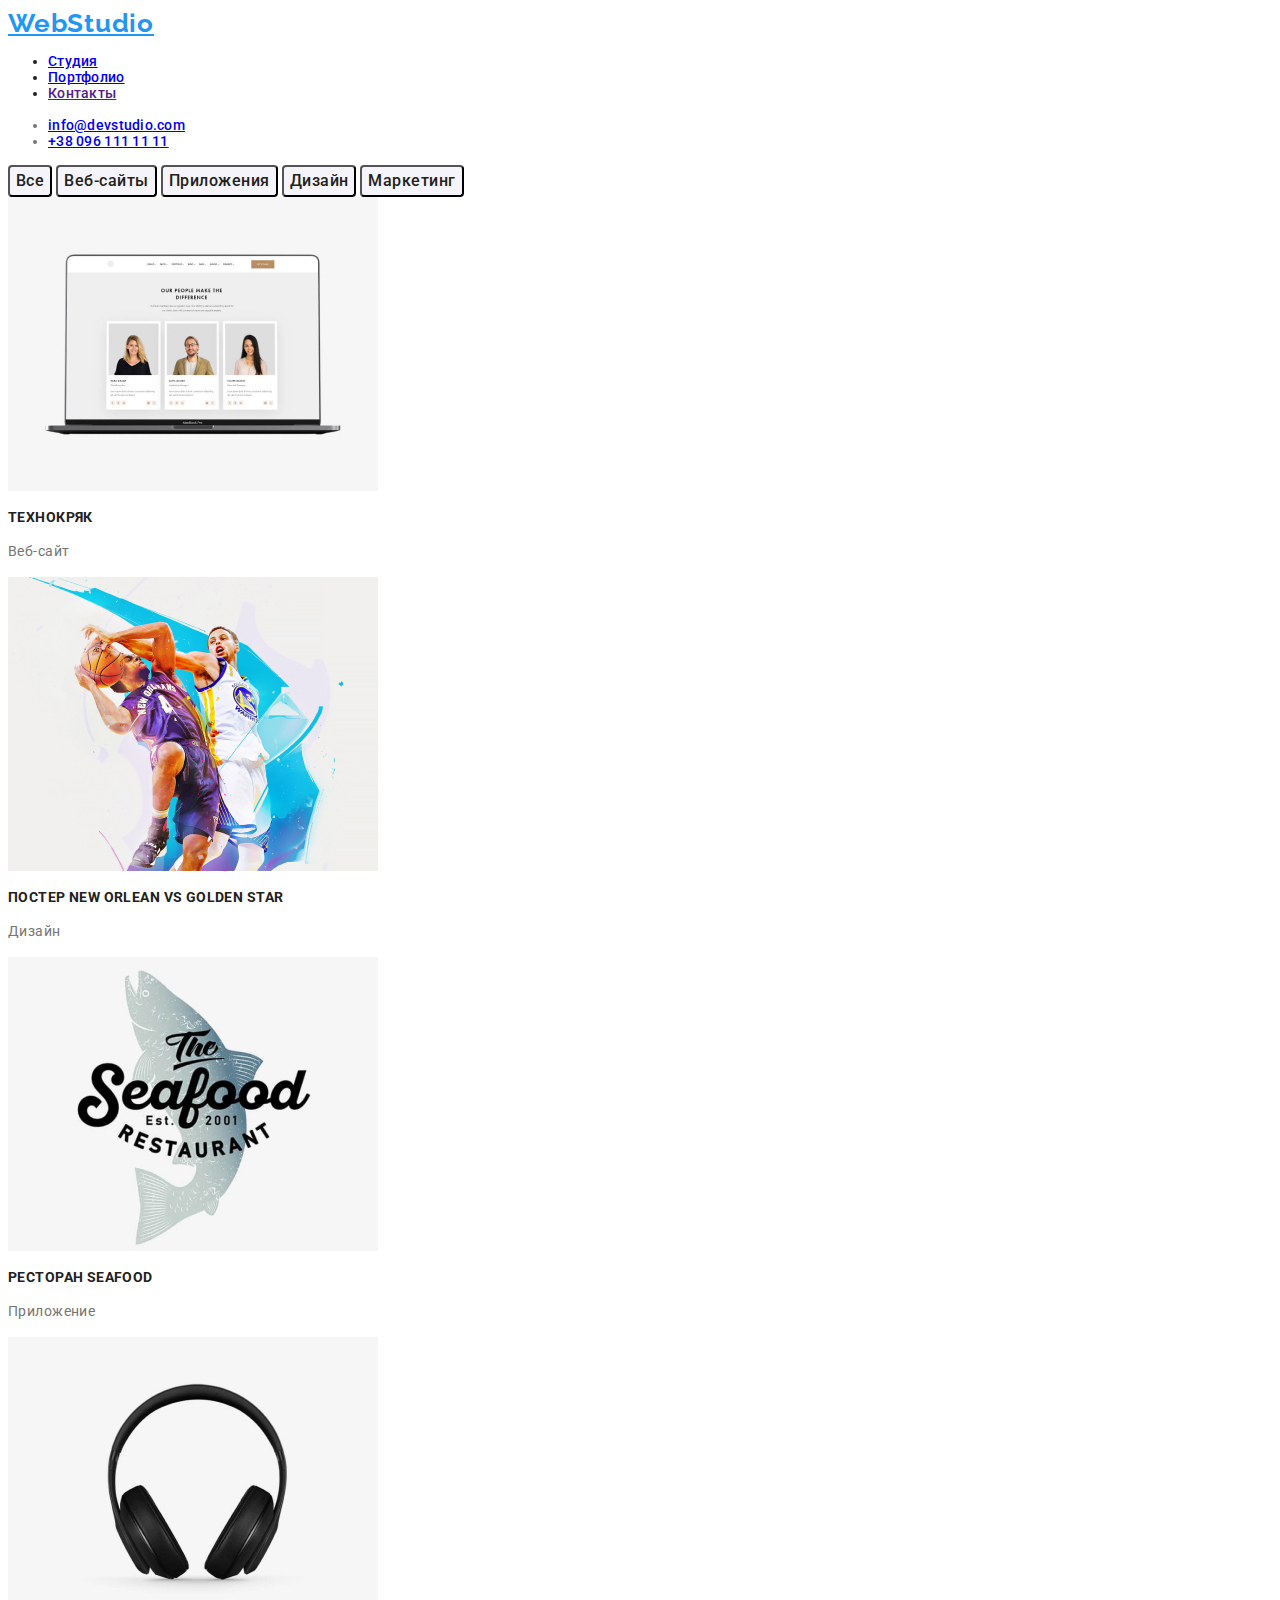
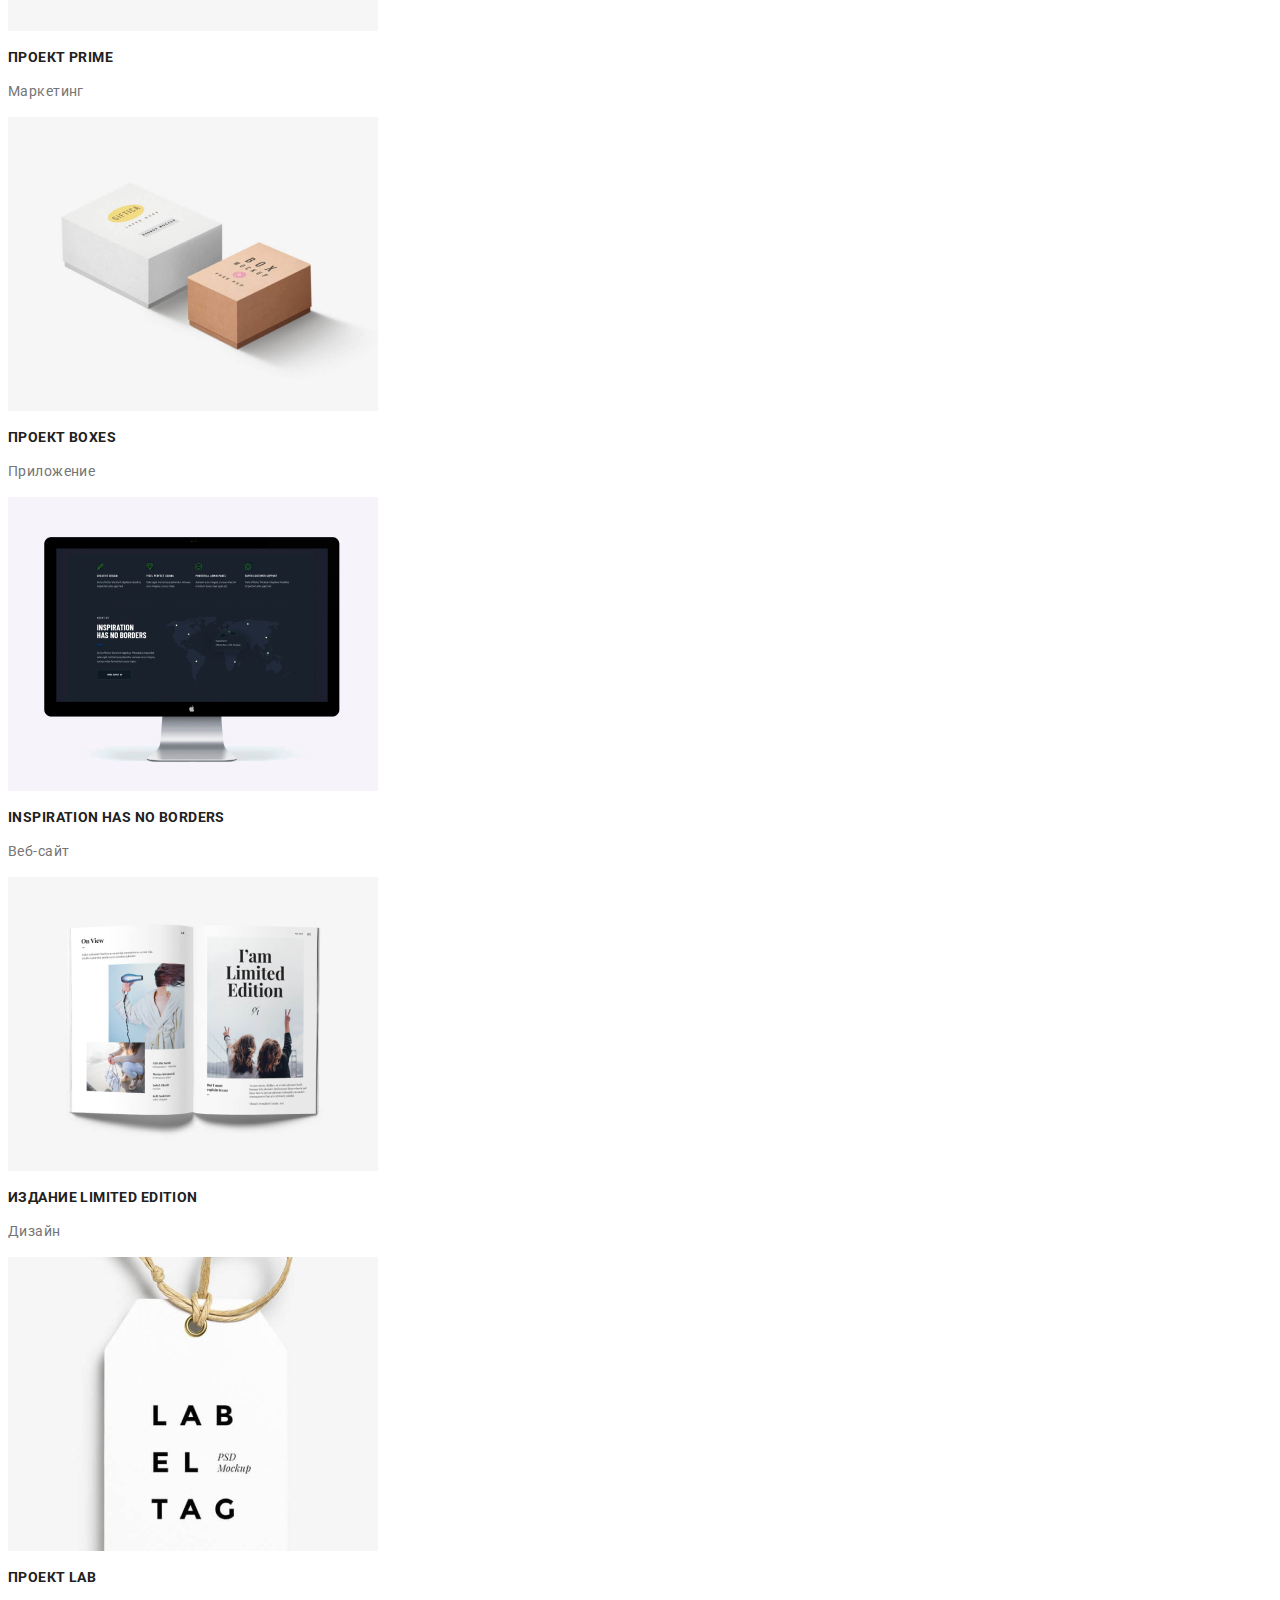
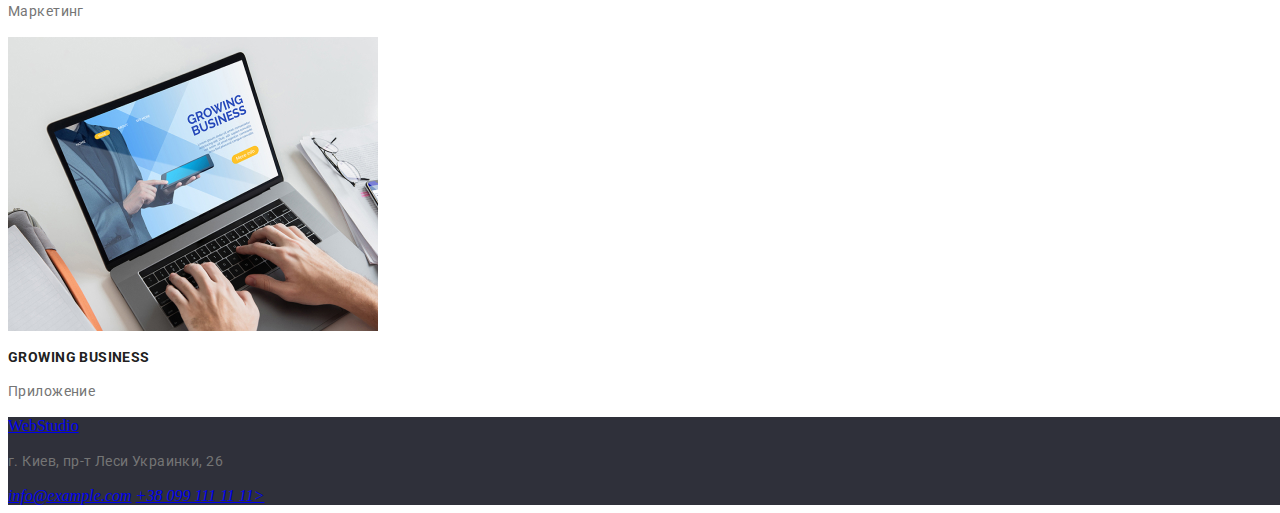
==== portfolio.html @ 16d33885 "version 1.5" ====
<!DOCTYPE html>
<html lang="en">
<head>
    <meta charset="UTF-8">
    <meta http-equiv="X-UA-Compatible" content="IE=edge">
    <meta name="viewport" content="width=device-width, initial-scale=1.0">
    <title>Портфолио</title>
    <link rel="stylesheet" href="/css/styles.css">
    <link rel="preconnect" href="https://fonts.googleapis.com">
    <link rel="preconnect" href="https://fonts.gstatic.com" crossorigin>
    <link href="https://fonts.googleapis.com/css2?family=Raleway:wght@700&display=swap" rel="stylesheet">
    <link rel="preconnect" href="https://fonts.googleapis.com">
    <link rel="preconnect" href="https://fonts.gstatic.com" crossorigin>
    <link href="https://fonts.googleapis.com/css2?family=Roboto:wght@500&display=swap" rel="stylesheet">
</head>
<body>
    <header>
        <nav>
            <a href="/index.html" class="WebStudio">WebStudio</a>

            <ul class="header">
                <li class="li1"><a href="./index.html">Студия</a></li>
                <li class="li1"><a href="./portfolio.html">Портфолио</a></li>
                <li class="li1"><a href="">Контакты</a></li>
            </ul>
        </nav>

        <ul>
            <li class="mail" class="li1"><a href="mailto:info@devstudio.com">info@devstudio.com</a></li>
            <li class="tel" class="li1"><a href="tel:+380961111111">+38 096 111 11 11</a></li>
        </ul>
    </header>
    <main>
        <div class="portfolio-buuton">
        <button type="button" class="but1">Все</button>
        <button type="button" class="but1">Веб-сайты</button>
        <button type="button" class="but1">Приложения</button>
        <button type="button" class="but1">Дизайн</button>
        <button type="button" class="but1">Маркетинг</button>   
        </div>
        <div class="portfolio-images">
        
        <div class="img1">
        <img src="/images/img8.jpg" alt="">
        <h3 class="ht">Технокряк</h3>
        <p class="po">Веб-сайт</p>
        
        <img src="/images/img9.jpg" alt="">
        <h3 class="ht">Постер New Orlean vs Golden Star</h3>
        <p class="po">Дизайн</p> 
        <img src="/images/img10.jpg" alt="">
        <h3 class="ht">Ресторан Seafood</h3>
        <p class="po">Приложение</p>
        </div>

        <div class="img1">
        <img src="/images/img11.jpg" alt="">
        <h3 class="ht">Проект Prime</h3>
        <p class="po">Маркетинг</p>
        <img src="/images/img12.jpg" alt="">
        <h3 class="ht">Проект Boxes</h3>
        <p class="po">Приложение</p>
        <img src="/images/img13.jpg" alt="">
        <h3 class="ht">Inspiration has no Borders</h3>
        <p class="po">Веб-сайт</p>            
        </div>
        
        <div class="img1">
        <img src="/images/img14.jpg" alt="">
        <h3 class="ht">Издание Limited Edition</h3>
        <p class="po">Дизайн</p>
        <img src="/images/img15.jpg" alt="">
        <h3 class="ht">Проект LAB</h3>
        <p class="po">Маркетинг</p>
        <img src="/images/img16.jpg" alt="">
        <h3 class="ht">Growing Business</h3>
        <p class="po">Приложение</p>   
        </div>
        </div>

    </main>
    <footer>
        <a href="/index.html" class="w2">WebStudio</a>
        <address>
                 <p class="p6">г. Киев, пр-т Леси Украинки, 26</p>
        <a href="mailto:info@example.com" class="a1">info@example.com</a>
        <a href="tel:+38 099 111 11 11" class="a1">+38 099 111 11 11></a>   
        </address>

    </footer>
</body>
</html>
---- css/styles.css ----
.li1 {
    font-size: 14px;

}

.WebStudio {
font-family: 'Raleway';
font-style: normal;
font-weight: 700;
font-size: 26px;
line-height: 31px;
/* identical to box height */

letter-spacing: 0.03em;

color: #2196F3;

}

.header {
font-family: 'Roboto';
font-style: normal;
font-weight: 500;
font-size: 14px;
line-height: 16px;
letter-spacing: 0.02em;

color: #212121;
}

.header:hover {
font-family: 'Roboto';
font-style: normal;
font-weight: 500;
font-size: 14px;
line-height: 16px;
letter-spacing: 0.02em;

color: #2196F3;
}

.mail {
    font-family: 'Roboto';
    font-style: normal;
    font-weight: 500;
    font-size: 14px;
    line-height: 16px;
    letter-spacing: 0.02em;
    
    color: #757575;
    
}

.tel {
    font-family: 'Roboto';
    font-style: normal;
    font-weight: 500;
    font-size: 14px;
    line-height: 16px;
    letter-spacing: 0.02em;
    
    color: #757575;
    
}

.mail:hover {
    font-family: 'Roboto';
    font-style: normal;
    font-weight: 500;
    font-size: 14px;
    line-height: 16px;
    letter-spacing: 0.02em;
    
    color: #2196F3;
    
}

.tel:hover {
    font-family: 'Roboto';
    font-style: normal;
    font-weight: 500;
    font-size: 14px;
    line-height: 16px;
    letter-spacing: 0.02em;
    
    color: #2196F3;
    
}

.eff {
    font-family: 'Roboto';
    font-style: normal;
    font-weight: 900;
    font-size: 44px;
    line-height: 60px;
    /* or 136% */
    
    text-align: center;
    letter-spacing: 0.06em;
    text-transform: uppercase;
    
    color: #FFFFFF;
    
    text-shadow: 0px 4px 4px rgba(0, 0, 0, 0.25);
    background: #2F303A;
}

.but {
    
    background: #2196F3;
    box-shadow: 0px 4px 4px rgba(0, 0, 0, 0.15);
    border-radius: 4px;
    font-family: 'Roboto';
font-style: normal;
font-weight: 700;
font-size: 16px;
line-height: 30px;
/* identical to box height, or 188% */

display: flex;
align-items: center;
text-align: center;
letter-spacing: 0.06em;

color: #FFFFFF;
}

.sec1 {
    background: #2F303A;
    align-items: center;
}

h3 {
    font-family: 'Roboto';
    font-style: normal;
    font-weight: 700;
    font-size: 14px;
    line-height: 16px;
    letter-spacing: 0.03em;
    text-transform: uppercase;
    
    color: #212121;
}

p {
    font-family: 'Roboto';
    font-style: normal;
    font-weight: 400;
    font-size: 14px;
    line-height: 24px;
    /* or 171% */
    
    letter-spacing: 0.03em;
    
    color: #757575;
    
}

h2 {
    font-family: 'Roboto';
font-style: normal;
font-weight: 700;
font-size: 36px;
line-height: 42px;
text-align: center;
letter-spacing: 0.03em;

color: #212121;

}


main {
    width: 1600px;
}

header {
    width: 1600px;
}

footer {
    width: 1600px;
    background: #2F303A;
}


.but1 {
    background: #F5F4FA;
    border-radius: 4px;
    font-family: 'Roboto';
    font-style: normal;
    font-weight: 500;
    font-size: 16px;
    line-height: 26px;
    /* identical to box height, or 162% */
    
    text-align: center;
    letter-spacing: 0.03em;
    
    color: #212121;
}

.but1:hover {
    background: #2196F3;
    /* shadow-middle */
    
    box-shadow: 0px 3px 1px rgba(0, 0, 0, 0.1), 0px 1px 2px rgba(0, 0, 0, 0.08), 0px 2px 2px rgba(0, 0, 0, 0.12);
    border-radius: 4px;
    font-family: 'Roboto';
font-style: normal;
font-weight: 500;
font-size: 16px;
line-height: 26px;
/* identical to box height, or 162% */

text-align: center;
letter-spacing: 0.03em;

color: #FFFFFF;

}
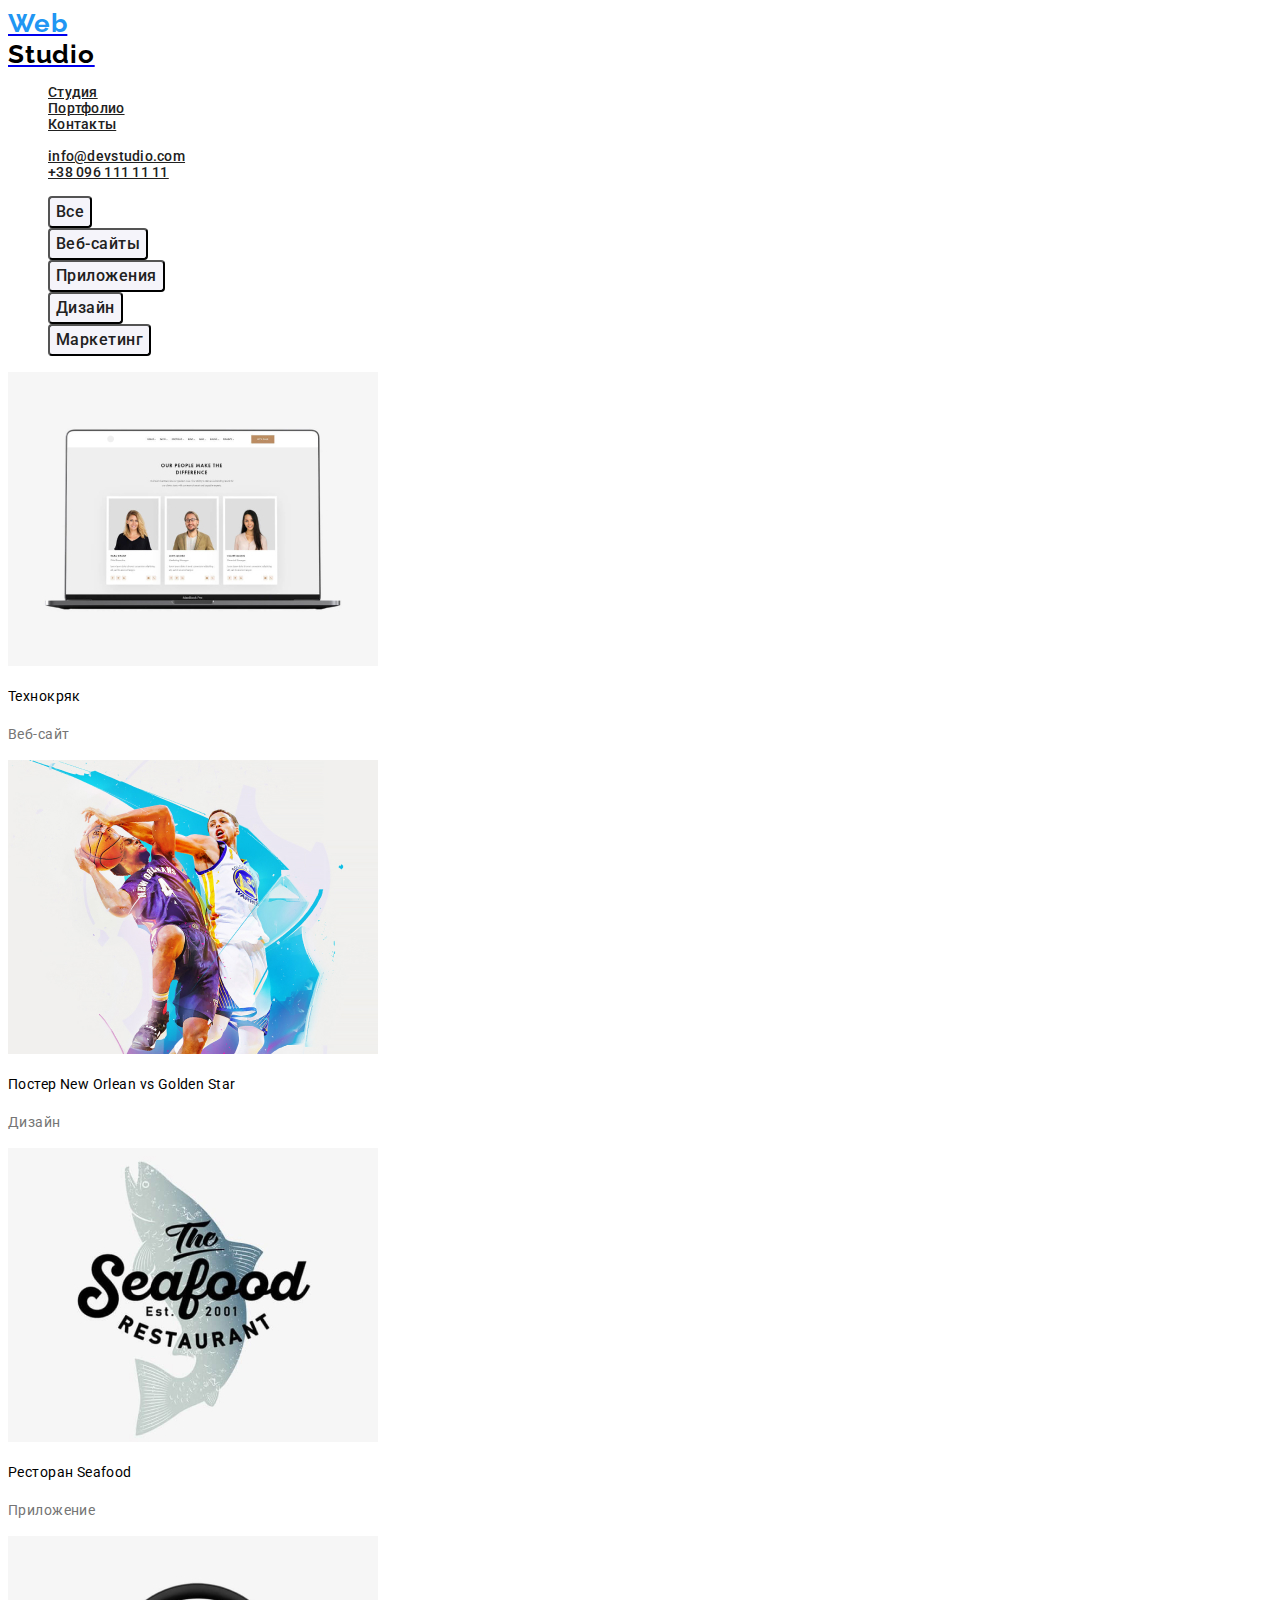
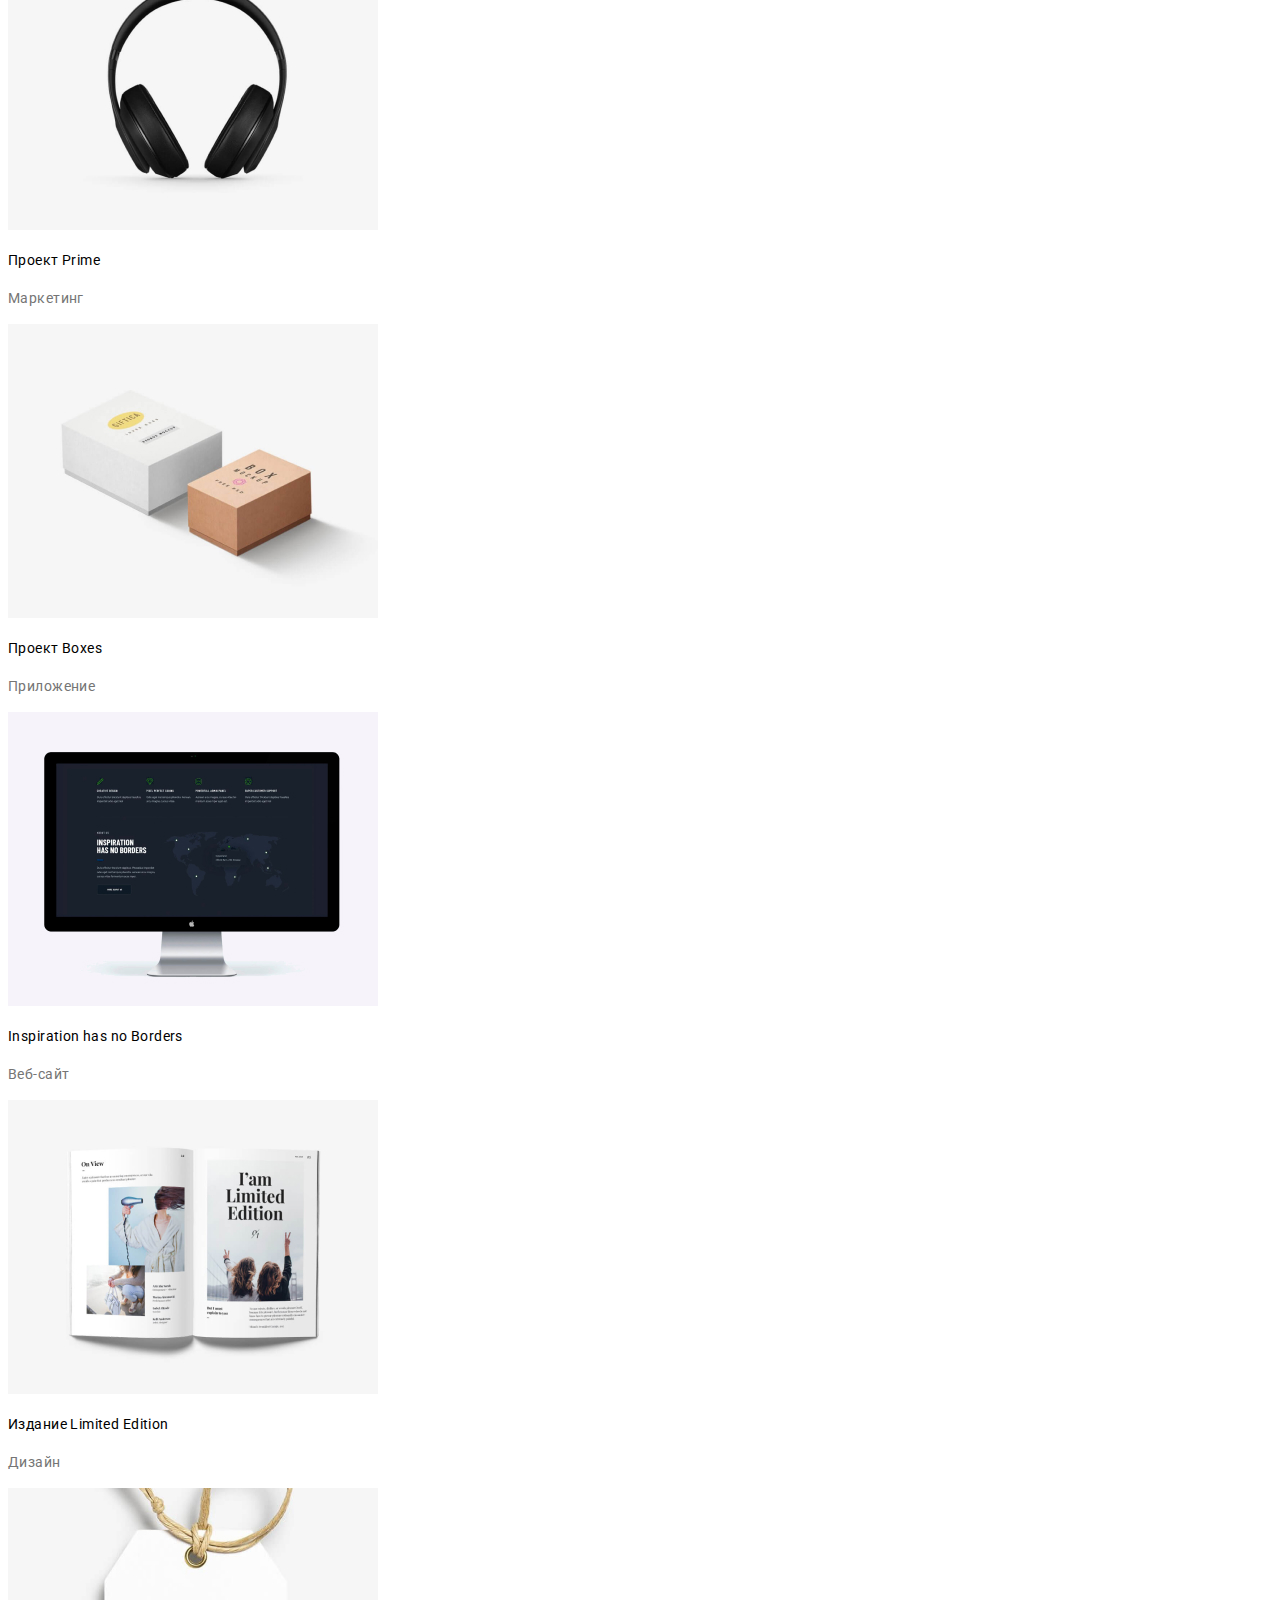
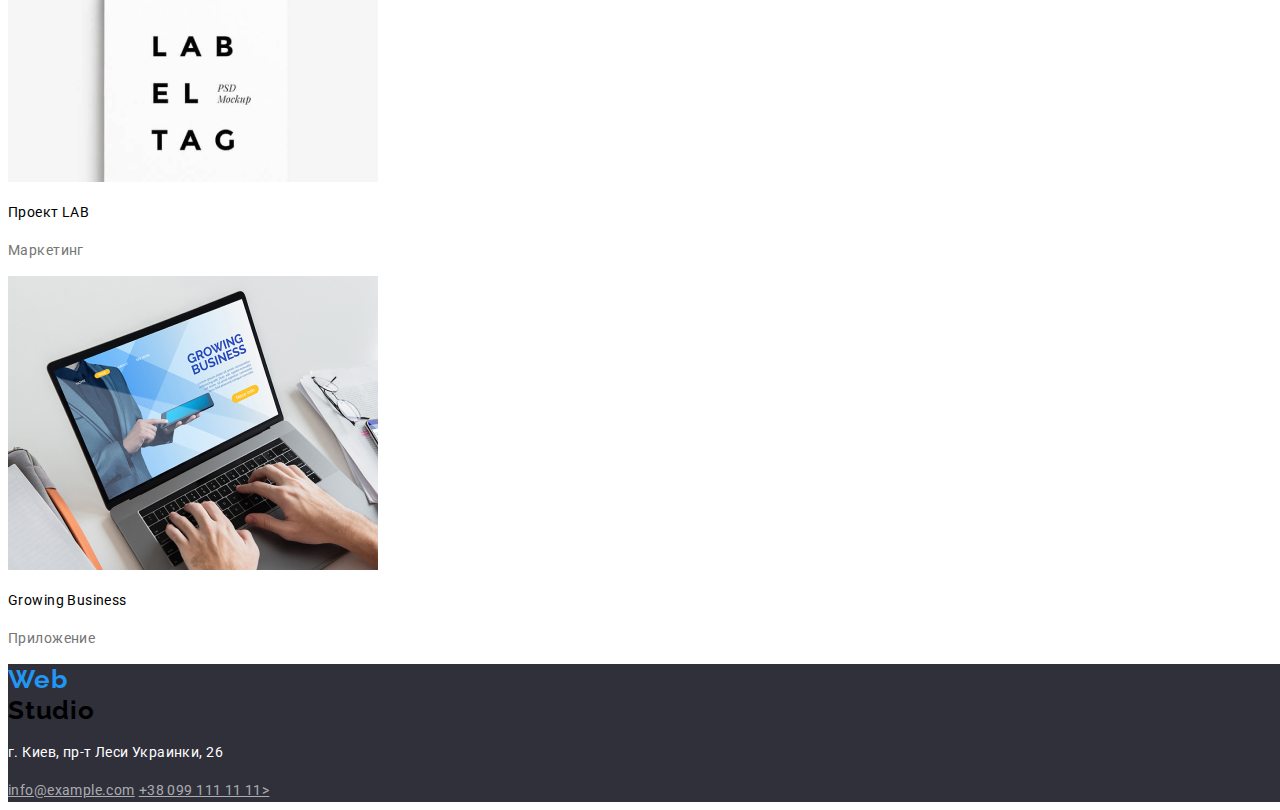
==== commit 98195802: "version 1.9" ====
--- a/portfolio.html
+++ b/portfolio.html
@@ -5,82 +5,98 @@
     <meta http-equiv="X-UA-Compatible" content="IE=edge">
     <meta name="viewport" content="width=device-width, initial-scale=1.0">
     <title>Портфолио</title>
-    <link rel="stylesheet" href="/css/styles.css">
+    <link rel="stylesheet" href="./css/styles.css">
     <link rel="preconnect" href="https://fonts.googleapis.com">
     <link rel="preconnect" href="https://fonts.gstatic.com" crossorigin>
     <link href="https://fonts.googleapis.com/css2?family=Raleway:wght@700&display=swap" rel="stylesheet">
     <link rel="preconnect" href="https://fonts.googleapis.com">
     <link rel="preconnect" href="https://fonts.gstatic.com" crossorigin>
     <link href="https://fonts.googleapis.com/css2?family=Roboto:wght@500&display=swap" rel="stylesheet">
+    <link rel="preconnect" href="https://fonts.googleapis.com">
+<link rel="preconnect" href="https://fonts.gstatic.com" crossorigin>
+<link href="https://fonts.googleapis.com/css2?family=Roboto:wght@900&display=swap" rel="stylesheet">
+<link rel="preconnect" href="https://fonts.googleapis.com">
+<link rel="preconnect" href="https://fonts.gstatic.com" crossorigin>
+<link href="https://fonts.googleapis.com/css2?family=Roboto&display=swap" rel="stylesheet">
 </head>
 <body>
     <header>
         <nav>
-            <a href="/index.html" class="WebStudio">WebStudio</a>
+            <a href="./index.html"><div class="WebStudio">Web</div><div class="WebStudio2">Studio</div></a>
 
             <ul class="header">
-                <li class="li1"><a href="./index.html">Студия</a></li>
-                <li class="li1"><a href="./portfolio.html">Портфолио</a></li>
-                <li class="li1"><a href="">Контакты</a></li>
+                <li class="li1"><a href="./index.html" class="header">Студия</a></li>
+                <li class="li1"><a href="./portfolio.html" class="header">Портфолио</a></li>
+                <li class="li1"><a href="" class="header">Контакты</a></li>
             </ul>
         </nav>
 
         <ul>
-            <li class="mail" class="li1"><a href="mailto:info@devstudio.com">info@devstudio.com</a></li>
-            <li class="tel" class="li1"><a href="tel:+380961111111">+38 096 111 11 11</a></li>
+            <li class="mail"><a href="mailto:info@devstudio.com" class="li1">info@devstudio.com</a></li>
+            <li class="tel"><a href="tel:+380961111111" class="li1">+38 096 111 11 11</a></li>
         </ul>
     </header>
     <main>
-        <div class="portfolio-buuton">
-        <button type="button" class="but1">Все</button>
-        <button type="button" class="but1">Веб-сайты</button>
-        <button type="button" class="but1">Приложения</button>
-        <button type="button" class="but1">Дизайн</button>
-        <button type="button" class="but1">Маркетинг</button>   
+        <section>
+                <div class="portfolio-buuton">
+                    <ul>
+                        <li>        <button type="button" class="but1">Все</button></li>
+                        <li>        <button type="button" class="but1">Веб-сайты</button></li>
+                        <li>        <button type="button" class="but1">Приложения</button></li>
+                        <li>        <button type="button" class="but1">Дизайн</button></li>
+                        <li><button type="button" class="but1">Маркетинг</button></li>
+                    </ul>
+
+
+
+
+
         </div>
         <div class="portfolio-images">
         
         <div class="img1">
-        <img src="/images/img8.jpg" alt="">
-        <h3 class="ht">Технокряк</h3>
+        <img src="./images/img8.jpg" alt="">
+        <p class="ht">Технокряк</p>
         <p class="po">Веб-сайт</p>
         
-        <img src="/images/img9.jpg" alt="">
-        <h3 class="ht">Постер New Orlean vs Golden Star</h3>
+        <img src="./images/img9.jpg" alt="">
+        <p class="ht">Постер New Orlean vs Golden Star</p>
         <p class="po">Дизайн</p> 
-        <img src="/images/img10.jpg" alt="">
-        <h3 class="ht">Ресторан Seafood</h3>
+        <img src="./images/img10.jpg" alt="">
+        <p class="ht">Ресторан Seafood</p>
         <p class="po">Приложение</p>
         </div>
 
         <div class="img1">
-        <img src="/images/img11.jpg" alt="">
-        <h3 class="ht">Проект Prime</h3>
+        <img src="./images/img11.jpg" alt="">
+        <p class="ht">Проект Prime</p>
         <p class="po">Маркетинг</p>
-        <img src="/images/img12.jpg" alt="">
-        <h3 class="ht">Проект Boxes</h3>
+        <img src="./images/img12.jpg" alt="">
+        <p class="ht">Проект Boxes</p>
         <p class="po">Приложение</p>
-        <img src="/images/img13.jpg" alt="">
-        <h3 class="ht">Inspiration has no Borders</h3>
+        <img src="./images/img13.jpg" alt="">
+        <p class="ht">Inspiration has no Borders</p>
         <p class="po">Веб-сайт</p>            
         </div>
         
         <div class="img1">
-        <img src="/images/img14.jpg" alt="">
-        <h3 class="ht">Издание Limited Edition</h3>
+        <img src="./images/img14.jpg" alt="">
+        <p class="ht">Издание Limited Edition</p>
         <p class="po">Дизайн</p>
-        <img src="/images/img15.jpg" alt="">
-        <h3 class="ht">Проект LAB</h3>
+        <img src="./images/img15.jpg" alt="">
+        <p class="ht">Проект LAB</p>
         <p class="po">Маркетинг</p>
-        <img src="/images/img16.jpg" alt="">
-        <h3 class="ht">Growing Business</h3>
+        <img src="./images/img16.jpg" alt="">
+        <p class="ht">Growing Business</p>
         <p class="po">Приложение</p>   
         </div>
-        </div>
+        </div>    
+        </section>
+
 
     </main>
     <footer>
-        <a href="/index.html" class="w2">WebStudio</a>
+        <a href="/index.html" class="WebStudio"> <div class="WebStudio">Web</div> <div class="WebStudio2">Studio</div> </a>
         <address>
                  <p class="p6">г. Киев, пр-т Леси Украинки, 26</p>
         <a href="mailto:info@example.com" class="a1">info@example.com</a>
--- a/css/styles.css
+++ b/css/styles.css
@@ -1,8 +1,14 @@
 
 
 .li1 {
-    font-size: 14px;
-
+    font-family: 'Roboto';
+    font-style: normal;
+    font-weight: 500;
+    font-size: 14px;
+    line-height: 16px;
+    letter-spacing: 0.02em;
+    
+    color: #212121;
 }
 
 .WebStudio {
@@ -16,7 +22,7 @@
 letter-spacing: 0.03em;
 
 color: #2196F3;
-
+text-decoration: none
 }
 
 .header {
@@ -221,3 +227,51 @@
 color: #FFFFFF;
 
 }
+
+ul {
+    list-style-type: none;
+}
+
+.a1 {
+    font-family: 'Roboto';
+font-style: normal;
+font-weight: 400;
+font-size: 14px;
+line-height: 24px;
+/* or 171% */
+
+letter-spacing: 0.03em;
+
+color: rgba(255, 255, 255, 0.6);
+
+}
+
+.WebStudio2 {
+    color: #000000;
+    font-family: 'Raleway';
+font-style: normal;
+font-weight: 700;
+font-size: 26px;
+line-height: 31px;
+/* identical to box height */
+
+letter-spacing: 0.03em;
+}
+
+.p6 {
+    font-family: 'Roboto';
+font-style: normal;
+font-weight: 400;
+font-size: 14px;
+line-height: 24px;
+/* or 171% */
+
+letter-spacing: 0.03em;
+
+color: #FFFFFF;
+
+}
+
+.ht {
+    color: #000000;
+}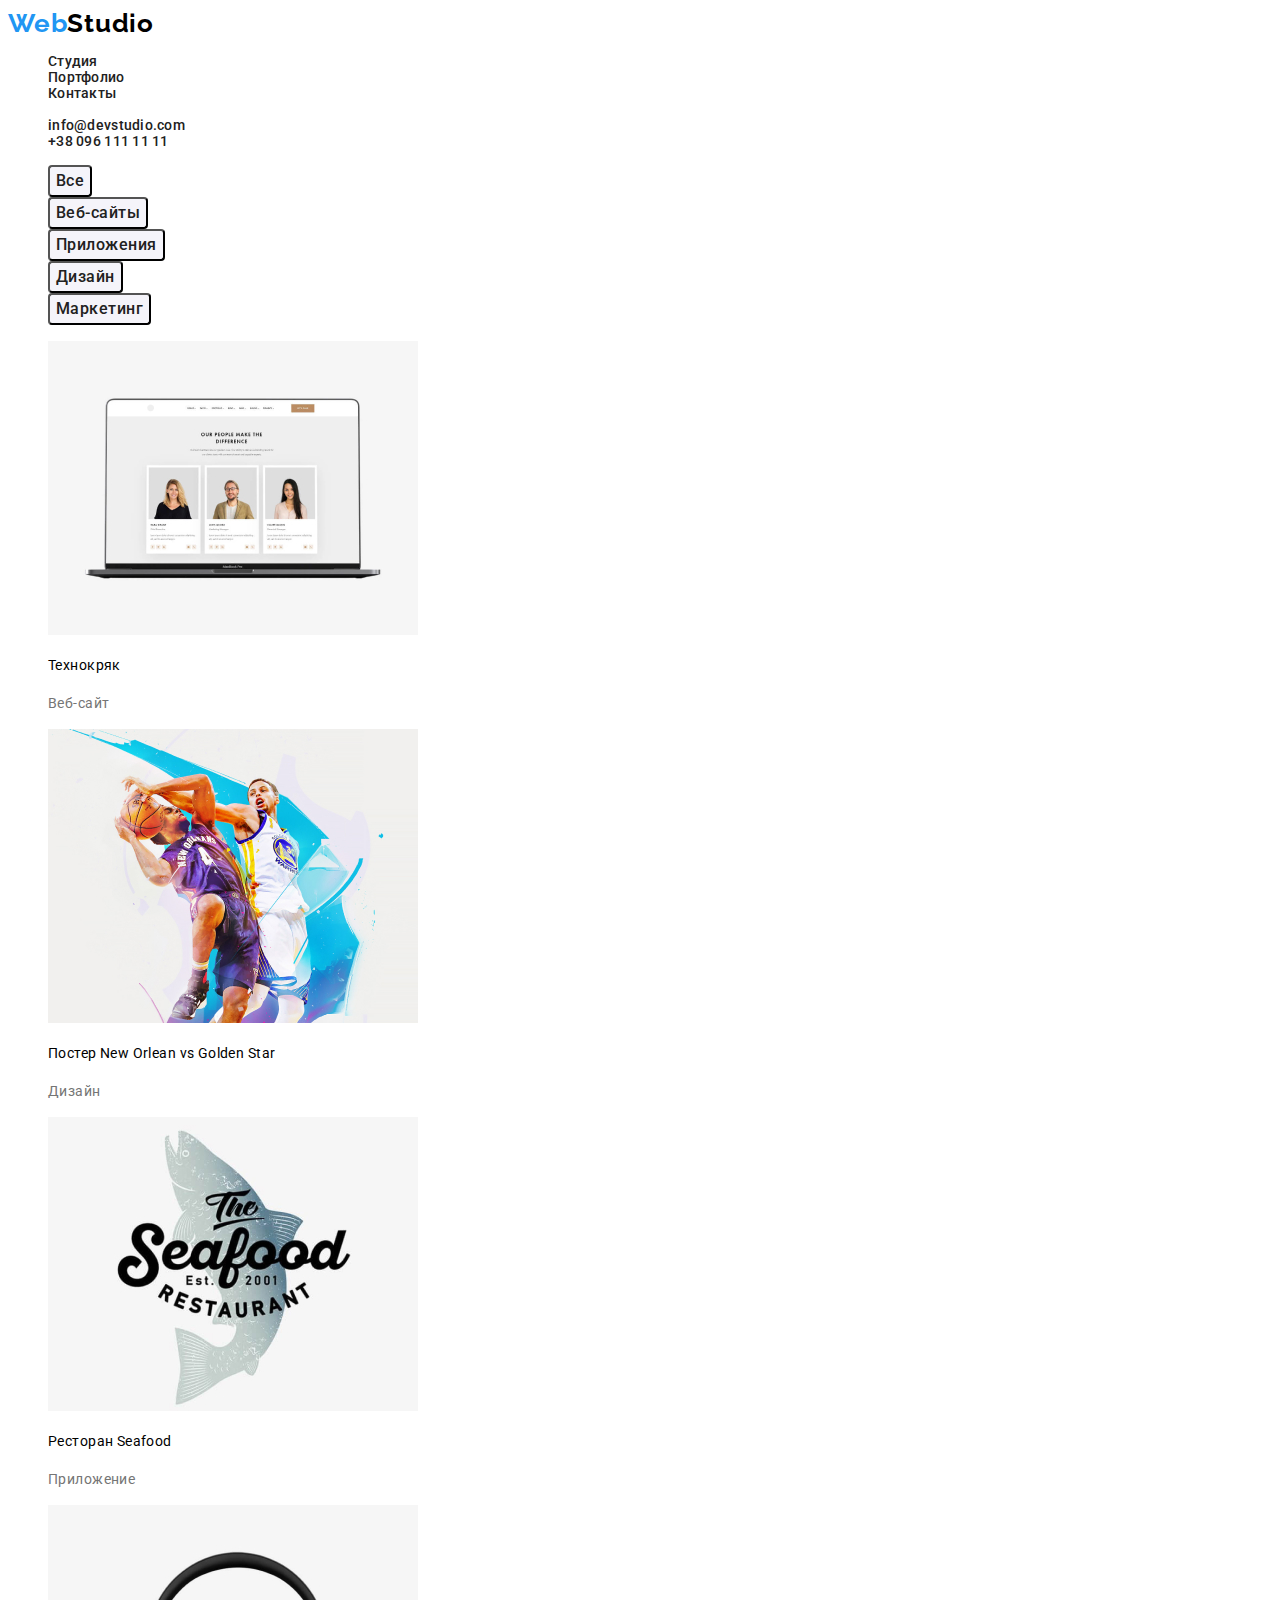
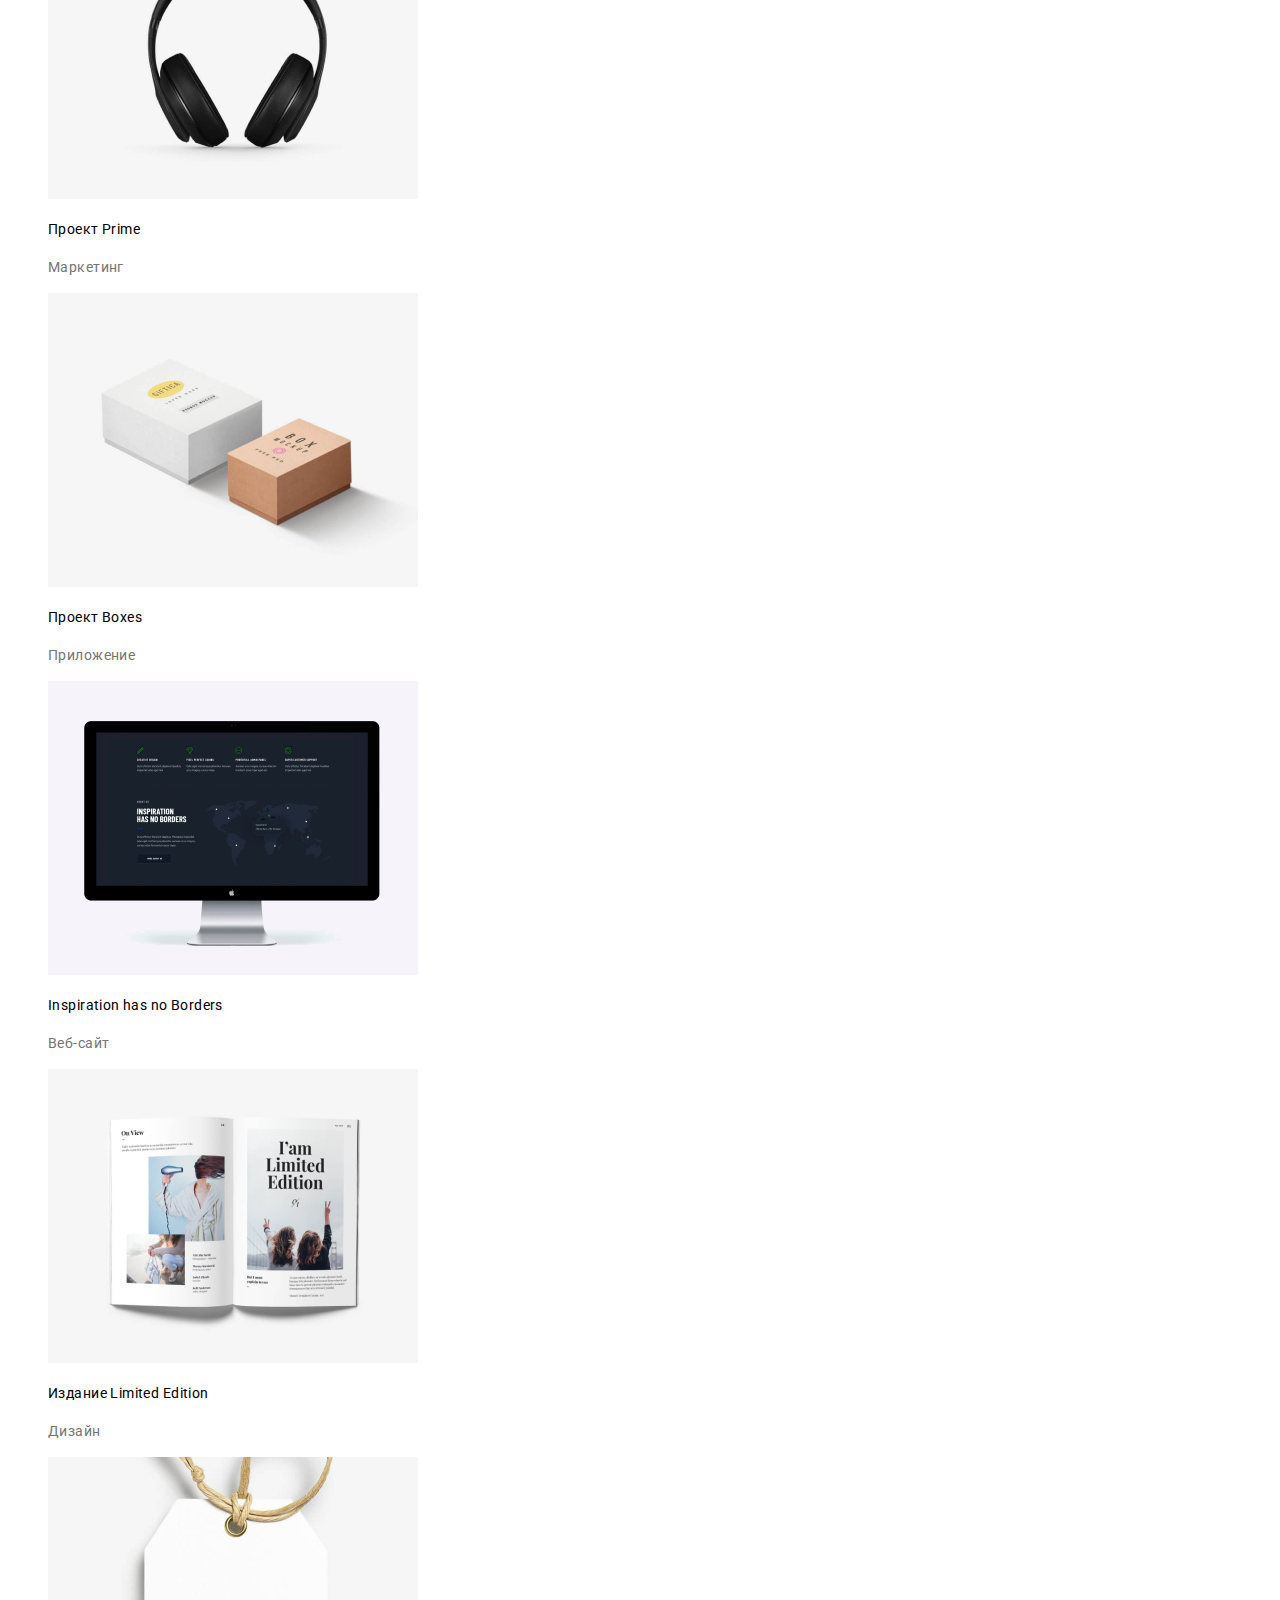
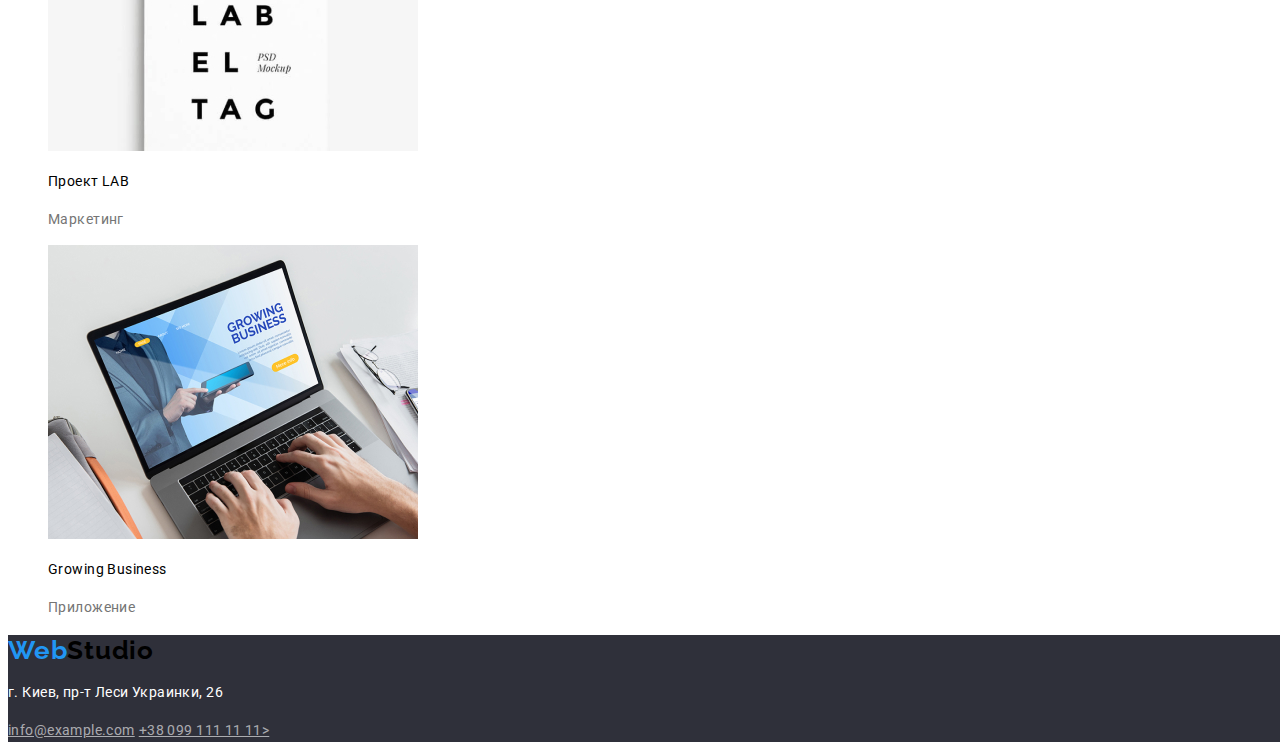
==== commit 517d3646: "version 2.0" ====
--- a/portfolio.html
+++ b/portfolio.html
@@ -22,8 +22,10 @@
 <body>
     <header>
         <nav>
-            <a href="./index.html"><div class="WebStudio">Web</div><div class="WebStudio2">Studio</div></a>
-
+            <div class="inline">
+                <a href="./index.html" class="two"><span class="WebStudio">Web</span>Studio</a>
+            </div>
+            
             <ul class="header">
                 <li class="li1"><a href="./index.html" class="header">Студия</a></li>
                 <li class="li1"><a href="./portfolio.html" class="header">Портфолио</a></li>
@@ -53,42 +55,56 @@
 
         </div>
         <div class="portfolio-images">
-        
-        <div class="img1">
-        <img src="./images/img8.jpg" alt="">
-        <p class="ht">Технокряк</p>
-        <p class="po">Веб-сайт</p>
-        
-        <img src="./images/img9.jpg" alt="">
-        <p class="ht">Постер New Orlean vs Golden Star</p>
-        <p class="po">Дизайн</p> 
-        <img src="./images/img10.jpg" alt="">
-        <p class="ht">Ресторан Seafood</p>
-        <p class="po">Приложение</p>
-        </div>
 
         <div class="img1">
-        <img src="./images/img11.jpg" alt="">
-        <p class="ht">Проект Prime</p>
-        <p class="po">Маркетинг</p>
-        <img src="./images/img12.jpg" alt="">
-        <p class="ht">Проект Boxes</p>
-        <p class="po">Приложение</p>
-        <img src="./images/img13.jpg" alt="">
-        <p class="ht">Inspiration has no Borders</p>
-        <p class="po">Веб-сайт</p>            
-        </div>
-        
-        <div class="img1">
-        <img src="./images/img14.jpg" alt="">
-        <p class="ht">Издание Limited Edition</p>
-        <p class="po">Дизайн</p>
-        <img src="./images/img15.jpg" alt="">
-        <p class="ht">Проект LAB</p>
-        <p class="po">Маркетинг</p>
-        <img src="./images/img16.jpg" alt="">
-        <p class="ht">Growing Business</p>
-        <p class="po">Приложение</p>   
+            <ul>
+                <li>
+            <img src="./images/img8.jpg" alt="">
+            <p class="ht">Технокряк</p>
+            <p class="po">Веб-сайт</p>
+        </li>
+                <li>
+            <img src="./images/img9.jpg" alt="">
+            <p class="ht">Постер New Orlean vs Golden Star</p>
+            <p class="po">Дизайн</p> 
+        </li>
+                <li>
+            <img src="./images/img10.jpg" alt="">
+            <p class="ht">Ресторан Seafood</p>
+            <p class="po">Приложение</p>
+                </li>
+                <li>
+            <img src="./images/img11.jpg" alt="">
+            <p class="ht">Проект Prime</p>
+            <p class="po">Маркетинг</p>
+                </li>
+                <li>
+            <img src="./images/img12.jpg" alt="">
+            <p class="ht">Проект Boxes</p>
+            <p class="po">Приложение</p>
+                </li>
+                <li>
+            <img src="./images/img13.jpg" alt="">
+            <p class="ht">Inspiration has no Borders</p>
+            <p class="po">Веб-сайт</p>   
+                </li>
+                <li>
+            <img src="./images/img14.jpg" alt="">
+            <p class="ht">Издание Limited Edition</p>
+            <p class="po">Дизайн</p>                
+                </li>
+                <li>
+            <img src="./images/img15.jpg" alt="">
+            <p class="ht">Проект LAB</p>
+            <p class="po">Маркетинг</p>
+                </li>
+                <li>
+    
+            <img src="./images/img16.jpg" alt="">
+            <p class="ht">Growing Business</p>
+            <p class="po">Приложение</p> 
+                </li>
+            </ul>
         </div>
         </div>    
         </section>
@@ -96,7 +112,7 @@
 
     </main>
     <footer>
-        <a href="/index.html" class="WebStudio"> <div class="WebStudio">Web</div> <div class="WebStudio2">Studio</div> </a>
+        <a href="./index.html" class="two"><span class="WebStudio">Web</span>Studio</a>
         <address>
                  <p class="p6">г. Киев, пр-т Леси Украинки, 26</p>
         <a href="mailto:info@example.com" class="a1">info@example.com</a>
--- a/css/styles.css
+++ b/css/styles.css
@@ -9,6 +9,7 @@
     letter-spacing: 0.02em;
     
     color: #212121;
+    text-decoration: none;
 }
 
 .WebStudio {
@@ -22,7 +23,7 @@
 letter-spacing: 0.03em;
 
 color: #2196F3;
-text-decoration: none
+text-decoration: none;
 }
 
 .header {
@@ -34,6 +35,7 @@
 letter-spacing: 0.02em;
 
 color: #212121;
+text-decoration: none;
 }
 
 .header:hover {
@@ -141,11 +143,12 @@
 h3 {
     font-family: 'Roboto';
     font-style: normal;
-    font-weight: 700;
-    font-size: 14px;
-    line-height: 16px;
+    font-weight: 500;
+    font-size: 16px;
+    line-height: 19px;
+    /* identical to box height */
+    
     letter-spacing: 0.03em;
-    text-transform: uppercase;
     
     color: #212121;
 }
@@ -256,6 +259,7 @@
 /* identical to box height */
 
 letter-spacing: 0.03em;
+text-decoration: none;
 }
 
 .p6 {
@@ -274,4 +278,37 @@
 
 .ht {
     color: #000000;
+}
+
+.WebS {
+    display: flex;
+    flex-direction: row;
+}
+
+.li2 {
+font-family: 'Roboto';
+font-style: normal;
+font-weight: 500;
+font-size: 14px;
+line-height: 16px;
+letter-spacing: 0.02em;
+
+color: #757575;
+text-decoration: none;
+
+}
+
+.inline {
+    display: inline;
+}
+
+.two {
+    color: #000000;
+    text-decoration: none;
+    font-family: 'Raleway';
+    font-style: normal;
+    font-weight: 700;
+    font-size: 26px;
+    line-height: 1.19;
+    letter-spacing: 0.03em;
 }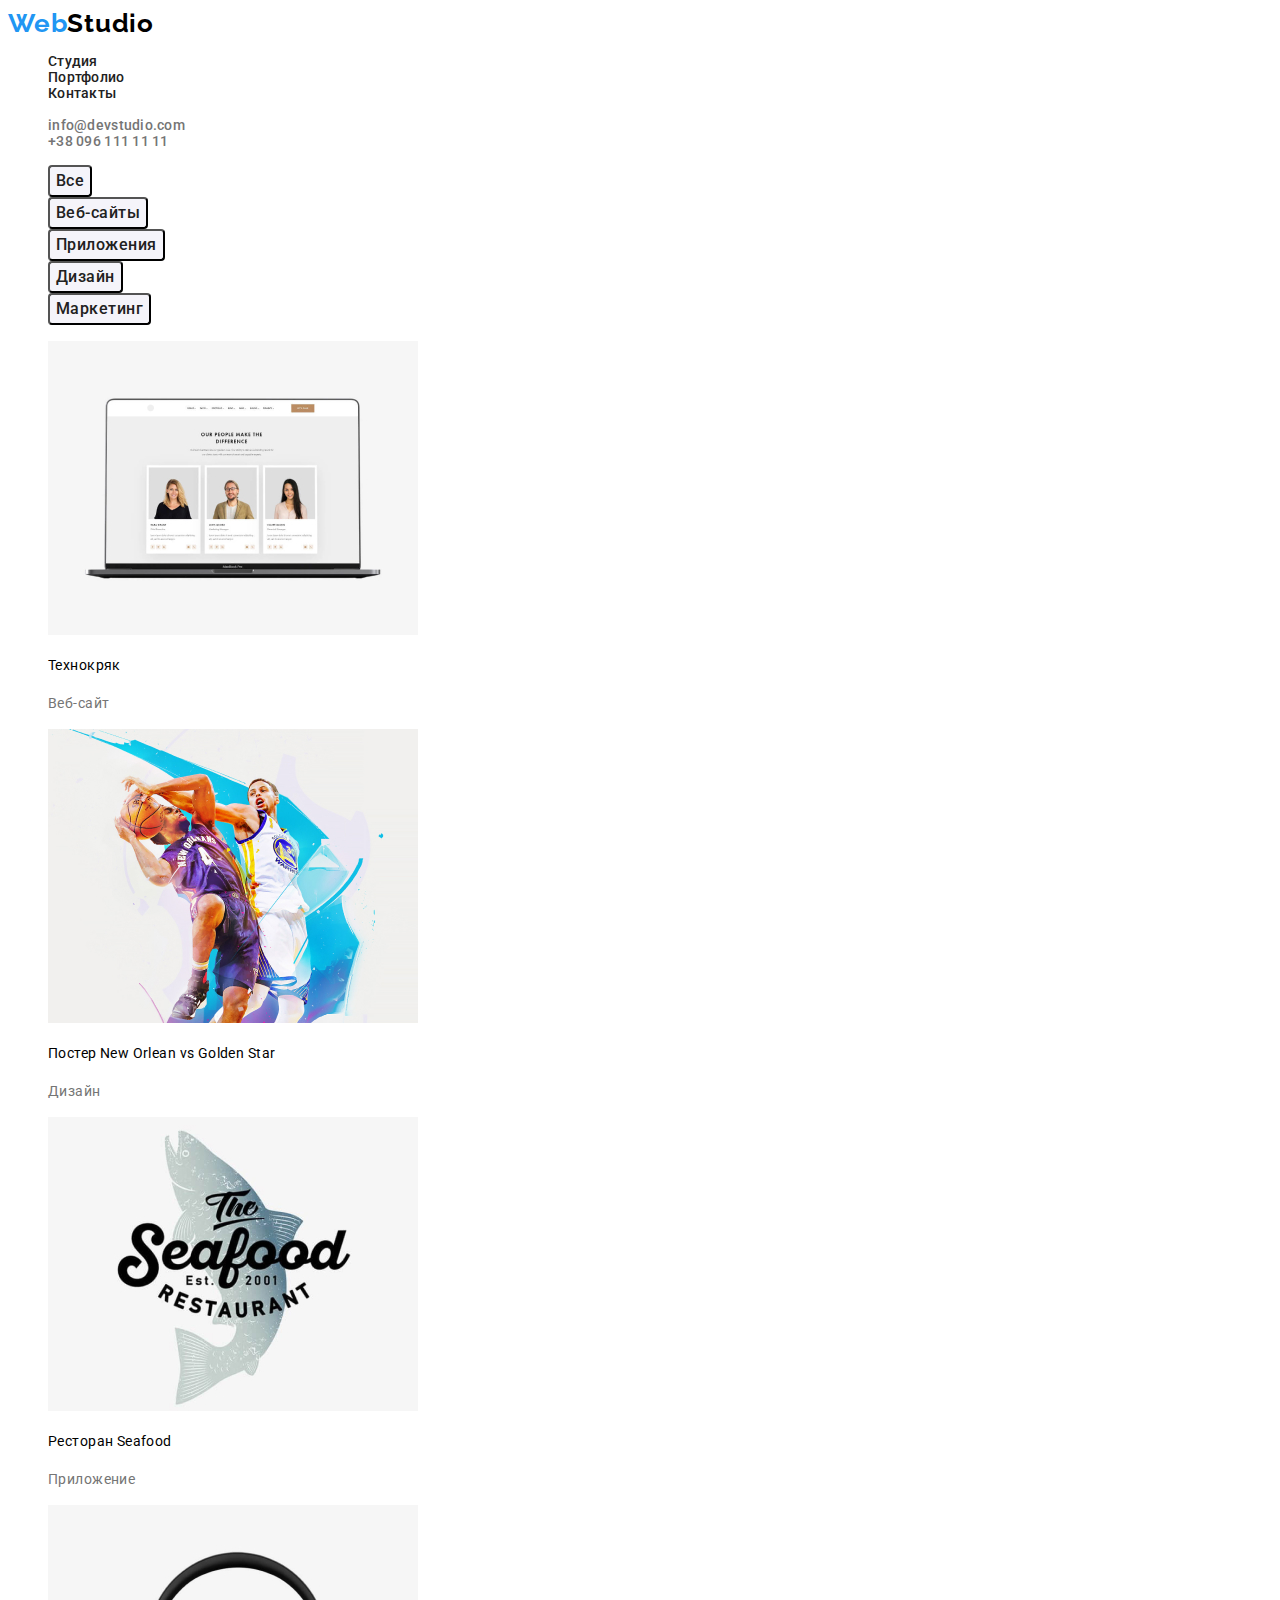
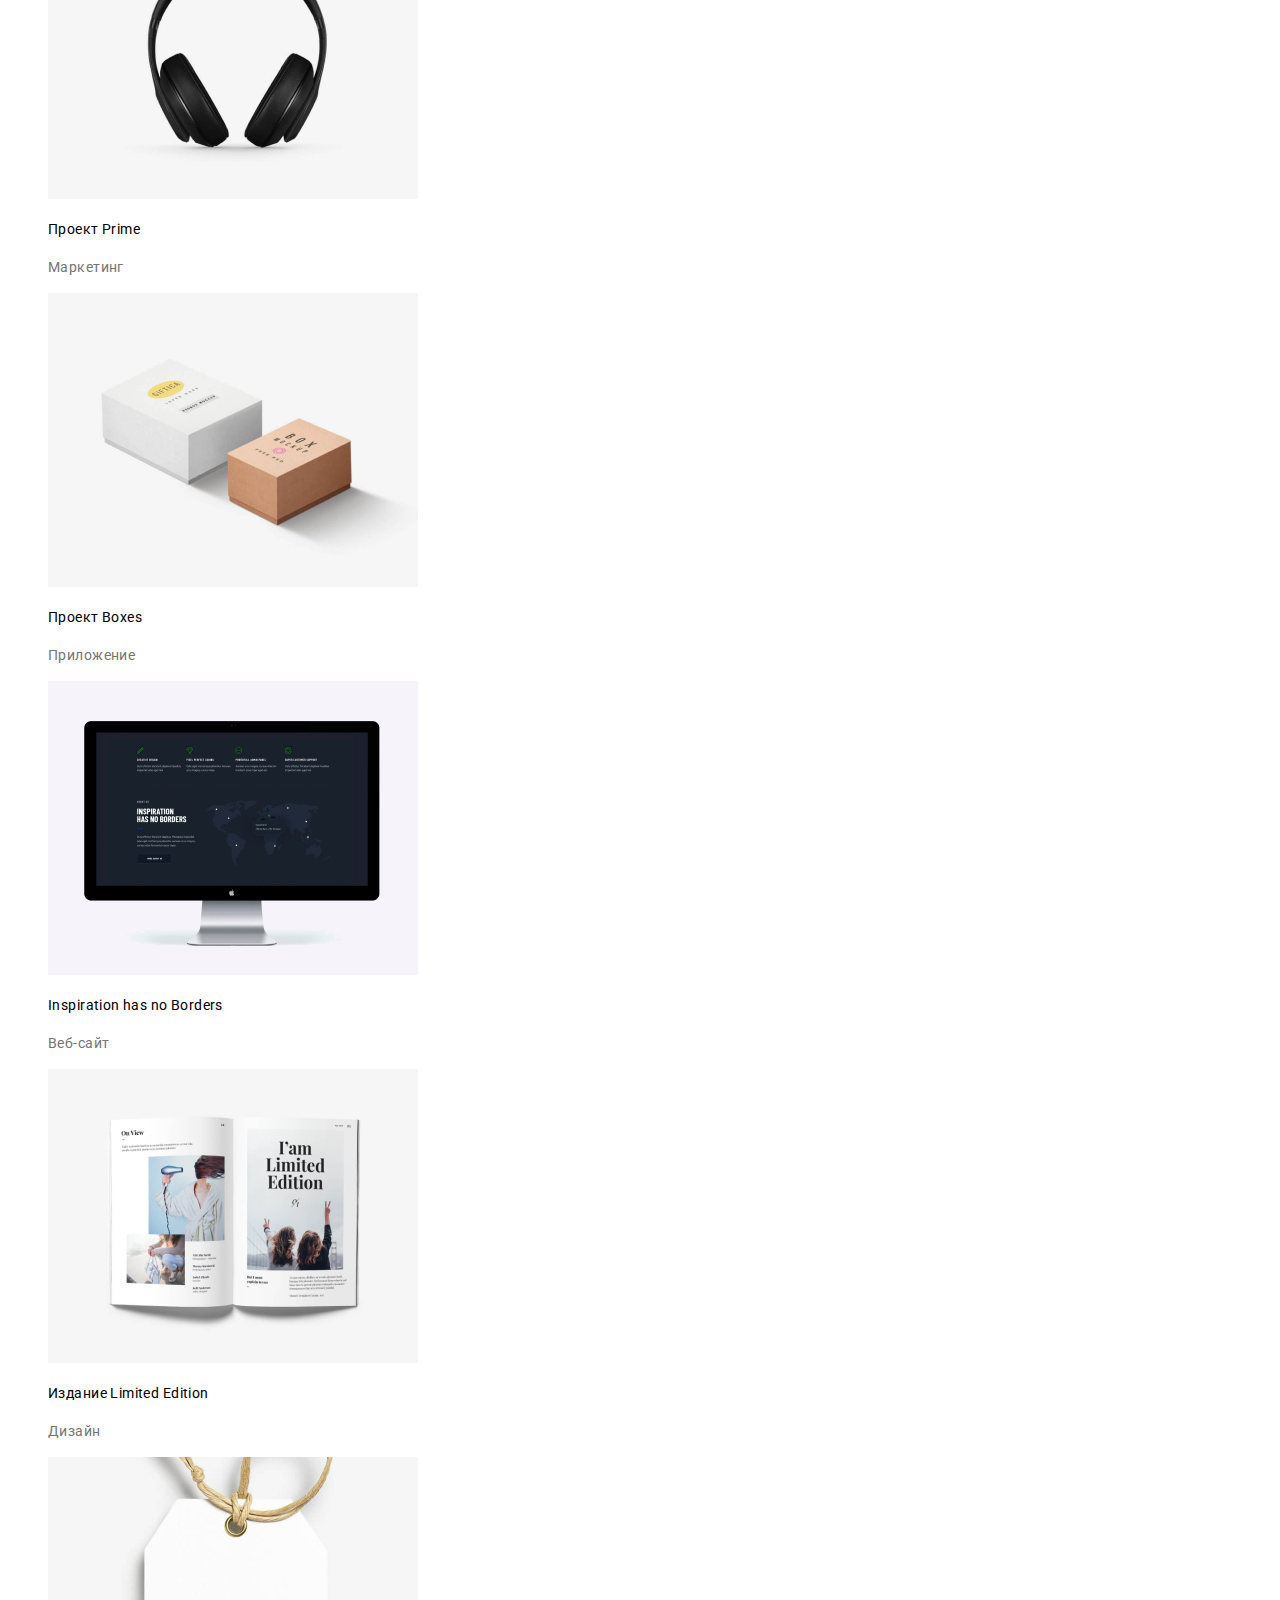
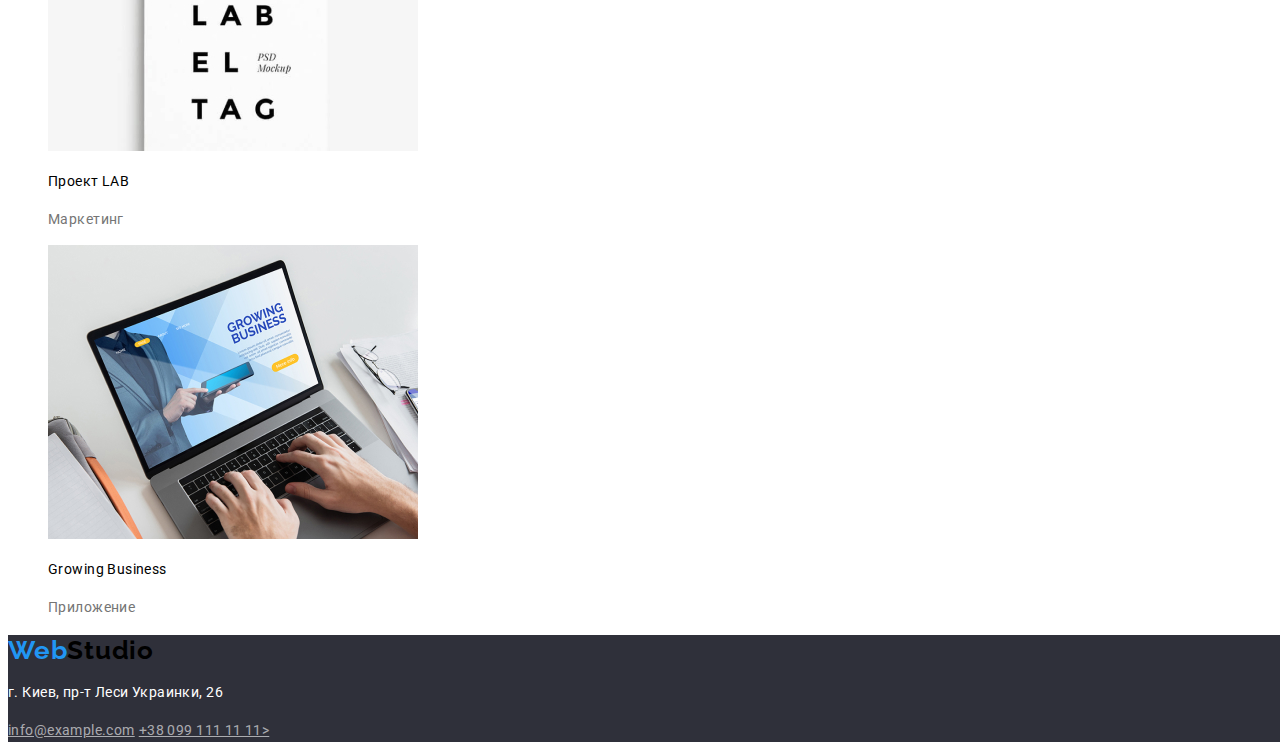
==== commit e5514dfa: "version 2.1" ====
--- a/portfolio.html
+++ b/portfolio.html
@@ -34,8 +34,8 @@
         </nav>
 
         <ul>
-            <li class="mail"><a href="mailto:info@devstudio.com" class="li1">info@devstudio.com</a></li>
-            <li class="tel"><a href="tel:+380961111111" class="li1">+38 096 111 11 11</a></li>
+            <li class="mail"><a href="mailto:info@devstudio.com" class="li2">info@devstudio.com</a></li>
+            <li class="tel"><a href="tel:+380961111111" class="li2">+38 096 111 11 11</a></li>
         </ul>
     </header>
     <main>
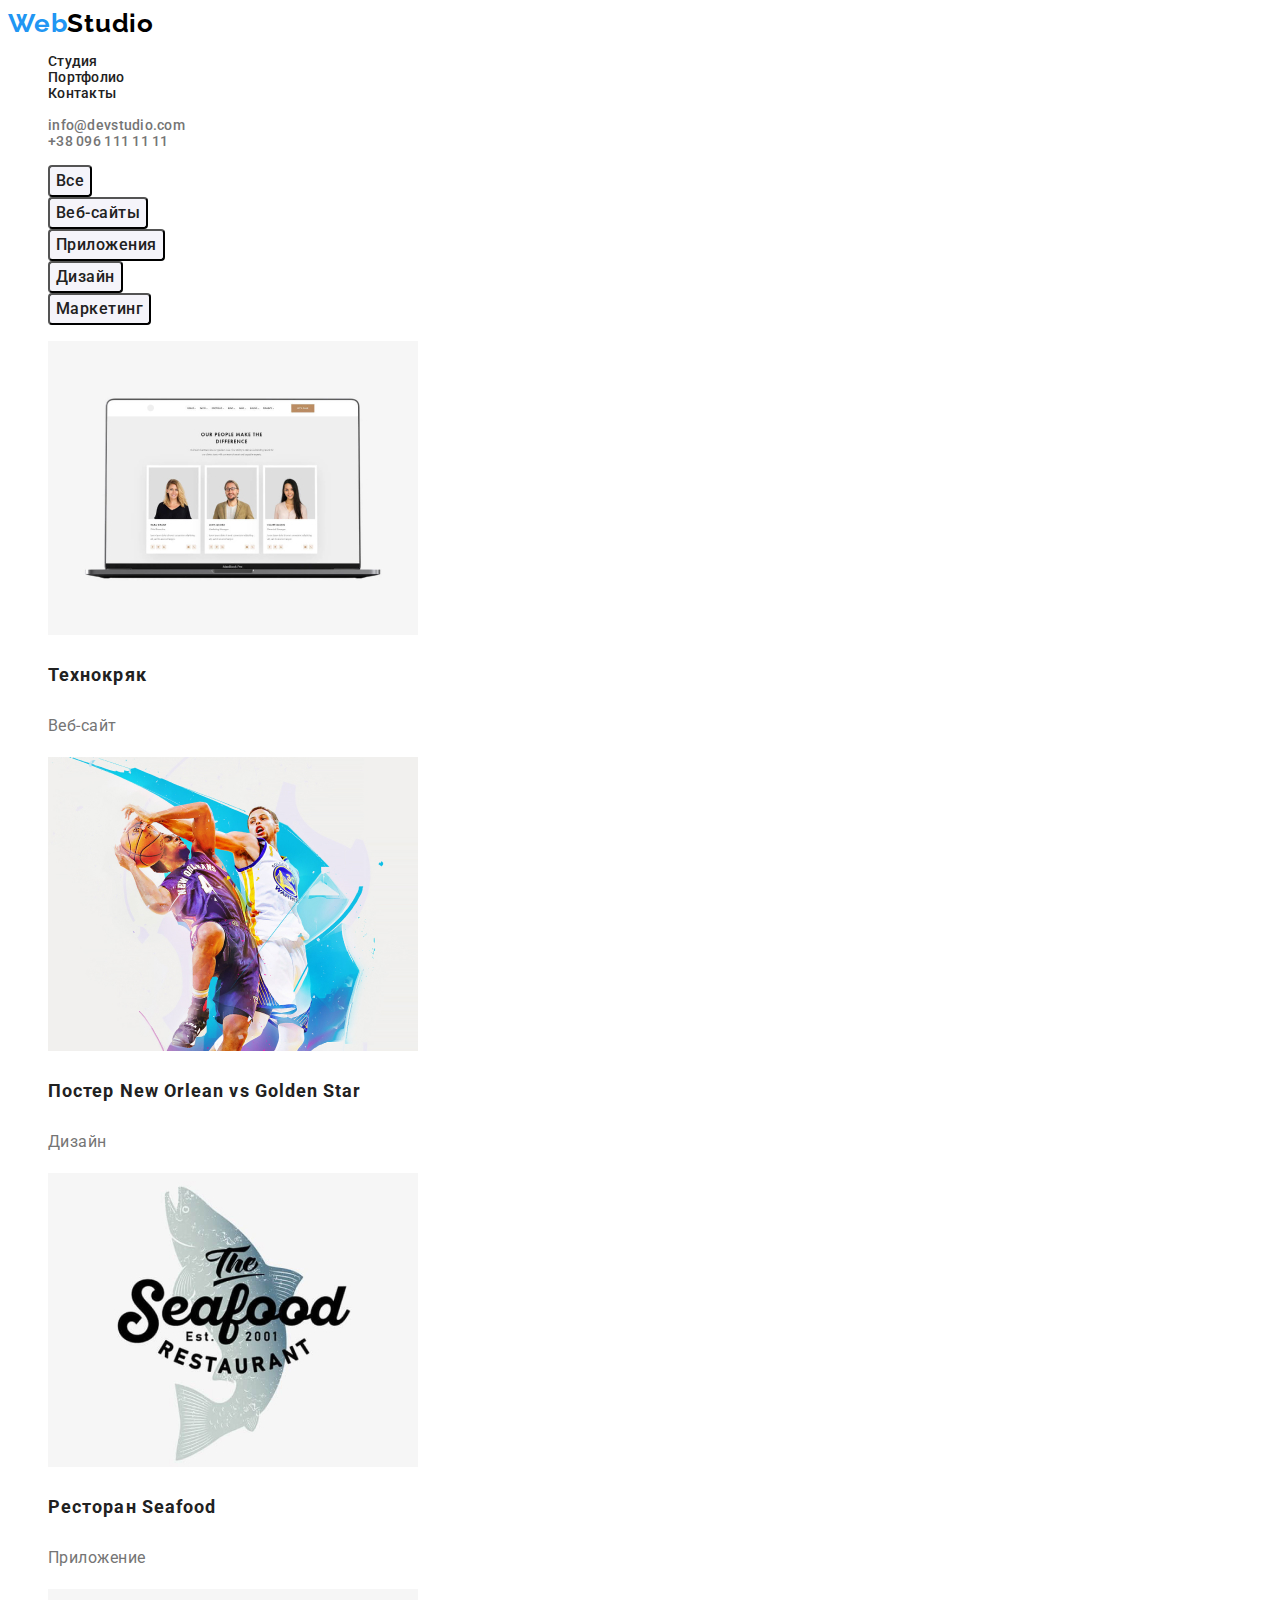
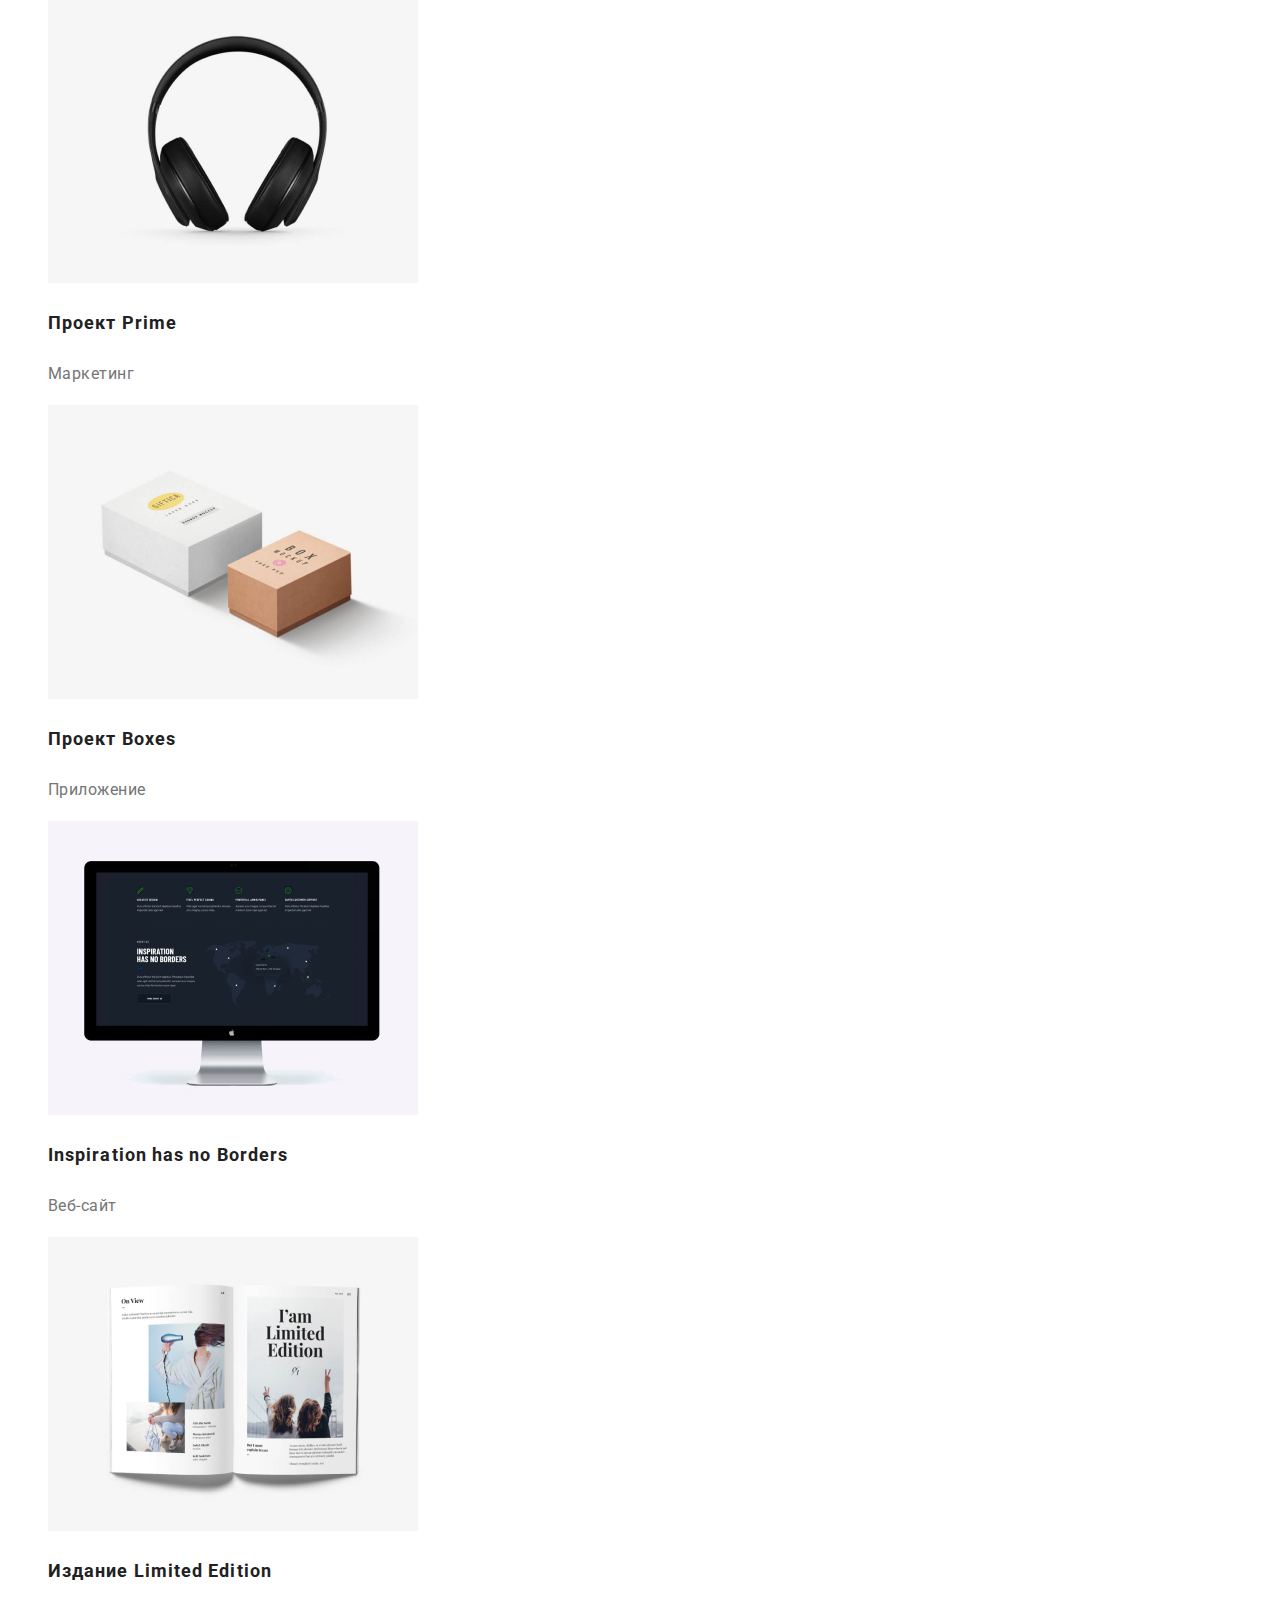
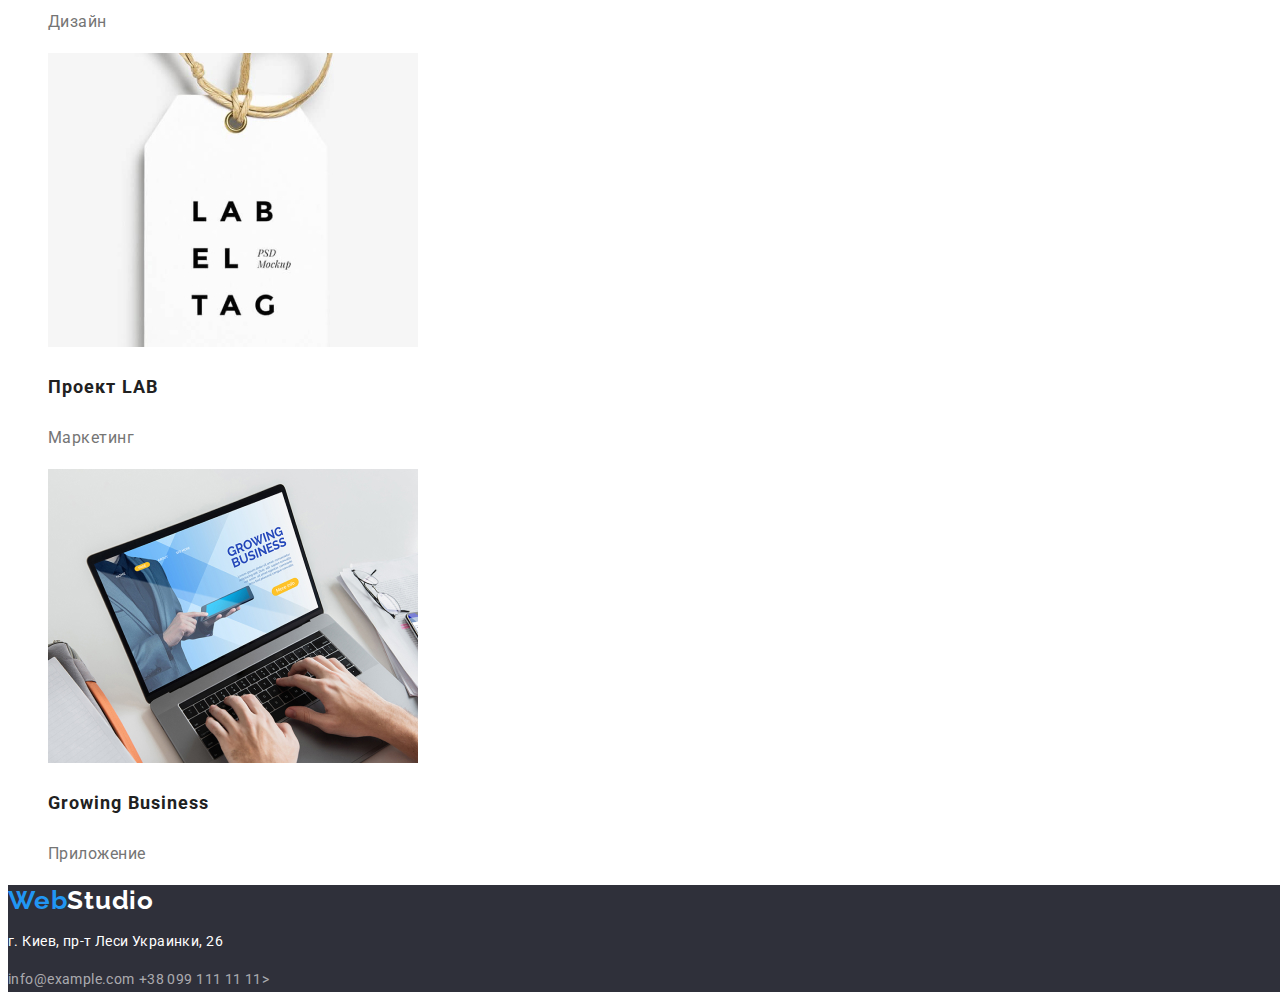
==== commit cde31ef7: "version 2.2" ====
--- a/portfolio.html
+++ b/portfolio.html
@@ -23,7 +23,7 @@
     <header>
         <nav>
             <div class="inline">
-                <a href="./index.html" class="two"><span class="WebStudio">Web</span>Studio</a>
+                <a href="./index.html" class="two"><span class="webStudio">Web</span>Studio</a>
             </div>
             
             <ul class="header">
@@ -112,7 +112,7 @@
 
     </main>
     <footer>
-        <a href="./index.html" class="two"><span class="WebStudio">Web</span>Studio</a>
+        <a href="./index.html" class="two"><span class="webStudio">Web</span><span class="s1">Studio</span></a>
         <address>
                  <p class="p6">г. Киев, пр-т Леси Украинки, 26</p>
         <a href="mailto:info@example.com" class="a1">info@example.com</a>
--- a/css/styles.css
+++ b/css/styles.css
@@ -5,19 +5,19 @@
     font-style: normal;
     font-weight: 500;
     font-size: 14px;
-    line-height: 16px;
+    line-height: 1.143;
     letter-spacing: 0.02em;
     
     color: #212121;
     text-decoration: none;
 }
 
-.WebStudio {
+.webStudio {
 font-family: 'Raleway';
 font-style: normal;
 font-weight: 700;
 font-size: 26px;
-line-height: 31px;
+line-height: 1.192;
 /* identical to box height */
 
 letter-spacing: 0.03em;
@@ -31,7 +31,7 @@
 font-style: normal;
 font-weight: 500;
 font-size: 14px;
-line-height: 16px;
+line-height: 1.143;
 letter-spacing: 0.02em;
 
 color: #212121;
@@ -43,7 +43,7 @@
 font-style: normal;
 font-weight: 500;
 font-size: 14px;
-line-height: 16px;
+line-height: 1.143;
 letter-spacing: 0.02em;
 
 color: #2196F3;
@@ -54,7 +54,7 @@
     font-style: normal;
     font-weight: 500;
     font-size: 14px;
-    line-height: 16px;
+    line-height: 1.143;
     letter-spacing: 0.02em;
     
     color: #757575;
@@ -66,7 +66,7 @@
     font-style: normal;
     font-weight: 500;
     font-size: 14px;
-    line-height: 16px;
+    line-height: 1.143;
     letter-spacing: 0.02em;
     
     color: #757575;
@@ -78,7 +78,7 @@
     font-style: normal;
     font-weight: 500;
     font-size: 14px;
-    line-height: 16px;
+    line-height: 1.143;
     letter-spacing: 0.02em;
     
     color: #2196F3;
@@ -90,7 +90,7 @@
     font-style: normal;
     font-weight: 500;
     font-size: 14px;
-    line-height: 16px;
+    line-height: 1.143;
     letter-spacing: 0.02em;
     
     color: #2196F3;
@@ -102,7 +102,7 @@
     font-style: normal;
     font-weight: 900;
     font-size: 44px;
-    line-height: 60px;
+    line-height: 1.364;
     /* or 136% */
     
     text-align: center;
@@ -124,7 +124,7 @@
 font-style: normal;
 font-weight: 700;
 font-size: 16px;
-line-height: 30px;
+line-height: 1.875;
 /* identical to box height, or 188% */
 
 display: flex;
@@ -145,7 +145,7 @@
     font-style: normal;
     font-weight: 500;
     font-size: 16px;
-    line-height: 19px;
+    line-height: 1.1875;
     /* identical to box height */
     
     letter-spacing: 0.03em;
@@ -153,26 +153,18 @@
     color: #212121;
 }
 
-p {
-    font-family: 'Roboto';
-    font-style: normal;
-    font-weight: 400;
-    font-size: 14px;
-    line-height: 24px;
-    /* or 171% */
-    
-    letter-spacing: 0.03em;
-    
-    color: #757575;
-    
-}
+h3:not(.isk) {
+    text-transform: uppercase;
+}
+
+
 
 h2 {
     font-family: 'Roboto';
 font-style: normal;
 font-weight: 700;
 font-size: 36px;
-line-height: 42px;
+line-height: 1.167;
 text-align: center;
 letter-spacing: 0.03em;
 
@@ -202,7 +194,7 @@
     font-style: normal;
     font-weight: 500;
     font-size: 16px;
-    line-height: 26px;
+    line-height: 1.625;
     /* identical to box height, or 162% */
     
     text-align: center;
@@ -221,7 +213,7 @@
 font-style: normal;
 font-weight: 500;
 font-size: 16px;
-line-height: 26px;
+line-height: 1.625;
 /* identical to box height, or 162% */
 
 text-align: center;
@@ -240,8 +232,9 @@
 font-style: normal;
 font-weight: 400;
 font-size: 14px;
-line-height: 24px;
+line-height: 1.714;
 /* or 171% */
+text-decoration: none;
 
 letter-spacing: 0.03em;
 
@@ -255,7 +248,7 @@
 font-style: normal;
 font-weight: 700;
 font-size: 26px;
-line-height: 31px;
+line-height: 1.192;
 /* identical to box height */
 
 letter-spacing: 0.03em;
@@ -267,7 +260,7 @@
 font-style: normal;
 font-weight: 400;
 font-size: 14px;
-line-height: 24px;
+line-height: 1.714;
 /* or 171% */
 
 letter-spacing: 0.03em;
@@ -290,7 +283,7 @@
 font-style: normal;
 font-weight: 500;
 font-size: 14px;
-line-height: 16px;
+line-height: 1.143;
 letter-spacing: 0.02em;
 
 color: #757575;
@@ -311,4 +304,62 @@
     font-size: 26px;
     line-height: 1.19;
     letter-spacing: 0.03em;
+}
+
+.s1 {
+    color: #FFFFFF;
+}
+
+.ht {
+    font-family: 'Roboto';
+font-style: normal;
+font-weight: 700;
+font-size: 18px;
+line-height: 2;
+/* identical to box height, or 200% */
+
+letter-spacing: 0.06em;
+
+color: #212121;
+}
+
+.po {
+    font-family: 'Roboto';
+    font-style: normal;
+    font-weight: 400;
+    font-size: 16px;
+    line-height: 1.875;
+    /* identical to box height, or 188% */
+    
+    letter-spacing: 0.03em;
+    
+    color: #757575;
+    
+}
+
+.p1 {
+    font-family: 'Roboto';
+font-style: normal;
+font-weight: 400;
+font-size: 14px;
+line-height: 1.714;
+/* or 171% */
+
+letter-spacing: 0.03em;
+
+color: #757575;
+}
+
+.p5 {
+    font-family: 'Roboto';
+font-style: normal;
+font-weight: 400;
+font-size: 16px;
+line-height: 1.1875;
+/* identical to box height */
+
+letter-spacing: 0.03em;
+
+color: #757575;
+
 }